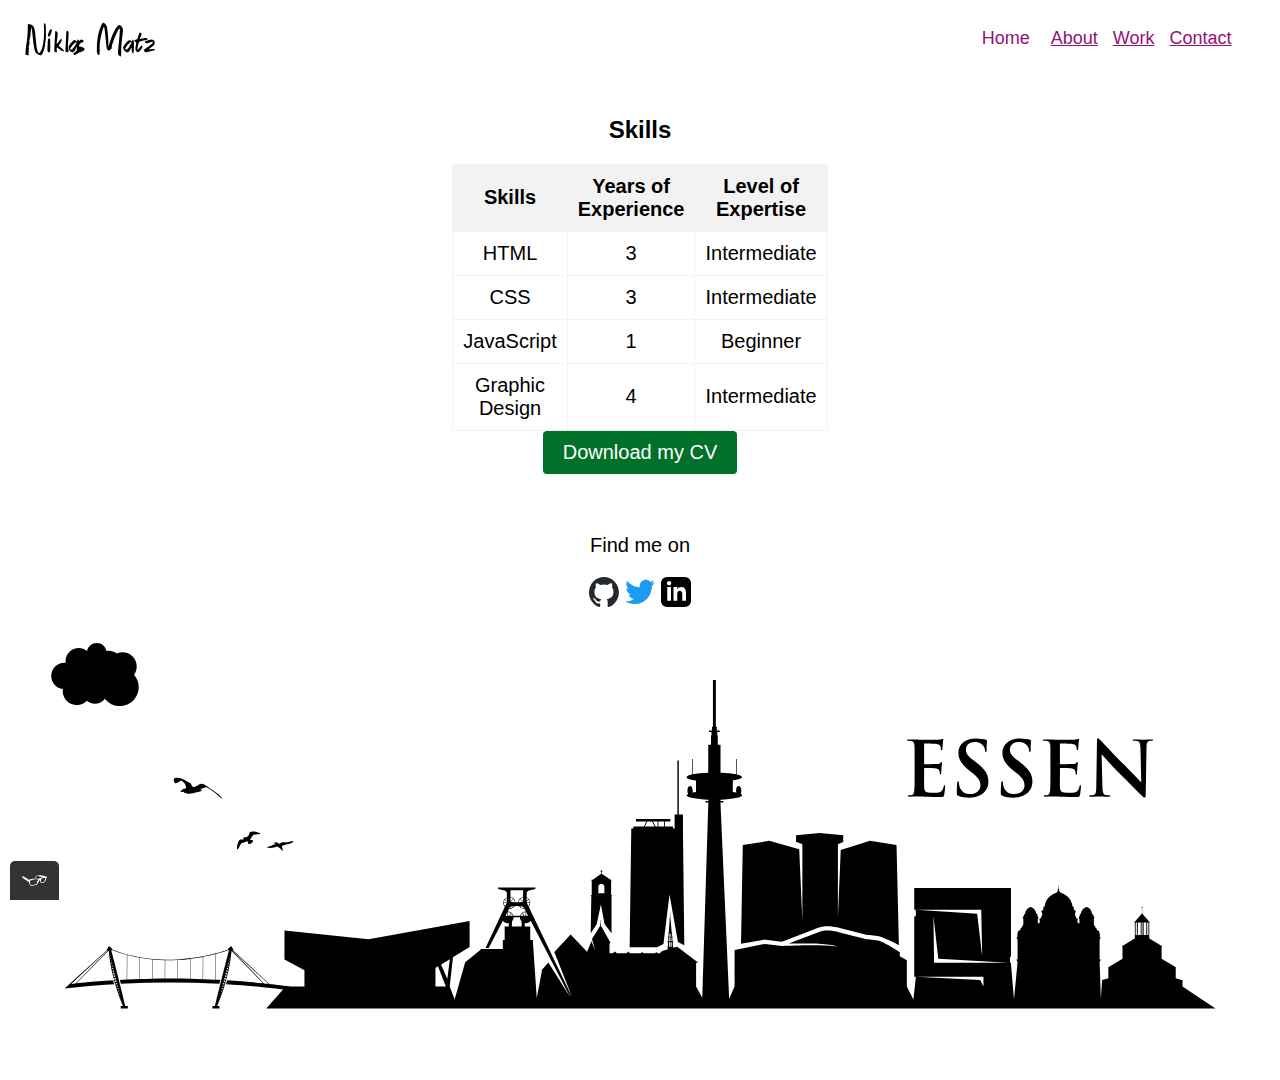
==== about.html @ ded6be36 "initial commit" ====
<!DOCTYPE html>
<html>

<head>
  <meta charset="UTF-8" />
  <meta name="viewport" content="width=device-width, initial-scale=1.0">
  <title>Niklas Matz - Portfolio</title>
  <link rel="icon" type="image/ico" href="img/favicon.ico">
  <link rel="stylesheet" type="text/css" href="css/normalize.css">
  <link href="https://fonts.googleapis.com/css2?family=Montserrat+Alternates:ital,wght@0,400;0,600;1,400&display=swap">
  <link rel="stylesheet" type="text/css" href="css/style.production.css">
</head>

<body>
  <header class="header">
    <img class="logo" src="img/logo.svg" alt="Logo from Niklas Matz">
    <nav class="nav">
      <ul class="navl">
        <li class="navi"><a class="home" href="index.html">Home</a></li>
        <li class="navi"><a class="about" href="about.html">About</a></li>
        <li class="navi"><a class="work" href="work.html">Work</a></li>
        <li class="navi"><a class="contact" href="contact.html">Contact</a></li>
      </ul>
    </nav>
  </header>
  <main>
    <div class="skills-section">
      <h1 class="section-title">Skills</h1>
      <table class="skills-table">
        <thead>
          <tr>
            <th>Skills</th>
            <th>Years of Experience</th>
            <th>Level of Expertise</th>
          </tr>
        </thead>
        <tbody>
          <tr>
            <td>HTML</td>
            <td>3</td>
            <td>Intermediate</td>
          </tr>
          <tr>
            <td>CSS</td>
            <td>3</td>
            <td>Intermediate</td>
          </tr>
          <tr>
            <td>JavaScript</td>
            <td>1</td>
            <td>Beginner</td>
          </tr>
          <tr>
            <td>Graphic Design</td>
            <td>4</td>
            <td>Intermediate</td>
          </tr>
        </tbody>
      </table>
      <a href="files/cv.pdf" class="btn cv" download>Download my CV</a>
    </div>
    
  </main>

  <footer class="foot">
    <p>Find me on</p>
    <div class="socials">
      <a href="https://github.com/"><img src="img/github.svg" alt="github logo linked to  my github"></a>
      <a href="https://twitter.com/"><img src="img/twitter.svg" alt="twitter logo linked to my twitter"></a>
      <a href="https://www.linkedin.com/"><img src="img/linkedin.svg" alt="linked in logo linked to my linked in"></a>
    </div>
    <div class="il">
      <img class="skylined" src="img/esdark.svg" alt="Skyline from the Town Niklas comes from, Essen">
      <img class="cloud" src="img/cloud.svg" alt="moving cloud">
      <img class="skylinel" src="img/eslight.svg" alt="Skyline from the Town Niklas comes from, Essen">
    </div>
  </footer>
  <script src="js/tota11y.min.js"></script>
</body>

</html>
---- css/style.production.css ----
/*
* Prefixed by https://autoprefixer.github.io
* PostCSS: v8.4.14,
* Autoprefixer: v10.4.7
* Browsers: last 4 version
*/

body {
  color: #000;
  background-color: #fff;
  font-family: "Montserrat Alternates", sans-serif;
  font-size: 20px;
  line-height: normal;
}
body header {
  display: -webkit-box;
  display: -ms-flexbox;
  display: flex;
  -webkit-box-pack: justify;
      -ms-flex-pack: justify;
          justify-content: space-between;
  font-size: 18px;
  width: 97%;
  padding: 10px;
}
body header:last-child {
  -webkit-box-flex: 1;
      -ms-flex-positive: 1;
          flex-grow: 1;
  text-align: right;
}

a {
  color: #921276;
  text-decoration: none;
  -webkit-transition: all 200ms;
  -o-transition: all 200ms;
  transition: all 200ms;
}

a:hover {
  color: var(linkh);
  text-decoration: underline;
}

a:active {
  color: #690955;
}

a:visited {
  color: #a10094;
}

.navl {
  margin: 20;
  padding: 0;
  list-style: none;
}

.logo {
  width: 12%;
  min-width: 160px;
}

.navi {
  display: inline-block;
  margin-left: 10px;
}
.navi a {
  padding: 5px 10px;
  text-decoration: underline;
  -webkit-box-shadow: inset 0 0 0 0 #146d8d;
          box-shadow: inset 0 0 0 0 #146d8d;
  margin: 0 -0.25rem;
  padding: 0 0.25rem;
  -webkit-transition: color 0.3s ease-in-out, -webkit-box-shadow 0.3s ease-in-out;
  transition: color 0.3s ease-in-out, -webkit-box-shadow 0.3s ease-in-out;
  -o-transition: color 0.3s ease-in-out, box-shadow 0.3s ease-in-out;
  transition: color 0.3s ease-in-out, box-shadow 0.3s ease-in-out;
  transition: color 0.3s ease-in-out, box-shadow 0.3s ease-in-out, -webkit-box-shadow 0.3s ease-in-out;
}
.navi a:hover {
  text-decoration: none;
  -webkit-box-shadow: inset 100px 0 0 0 #00d7e6;
          box-shadow: inset 100px 0 0 0 #00d7e6;
}
.navi a.home {
  padding: 5px 10px;
  text-decoration: none;
}
.navi a.home:hover {
  text-decoration: underline;
}

.home {
  max-width: 700px;
  margin: 0 auto;
}

.propic {
  float: left;
  border-radius: 50%;
  width: 200px;
  height: 200px;
  -o-object-fit: cover;
     object-fit: cover;
  -o-object-position: center;
     object-position: center;
  margin-right: 20px;
}

.highlight {
  background-color: #333333;
  color: orange;
  padding: 1px 3px;
  border-radius: 4px;
}

.foot {
  padding: 20px;
  text-align: center;
}

.socials img {
  width: 30px;
  height: 30px;
}

h1.contact-page-title {
  font-size: 24px;
  margin-bottom: 20px;
  text-align: center;
}

.contact-content {
  display: -webkit-box;
  display: -ms-flexbox;
  display: flex;
  max-width: 800px;
  margin: 0 auto;
}

.contact-info,
.contact-form {
  -webkit-box-flex: 1;
      -ms-flex: 1;
          flex: 1;
}

.contact-message {
  width: 300px;
  font-size: 20px;
}

.contact-list {
  display: block;
  list-style: none;
  padding: 0;
}

.contact-form {
  max-width: 400px;
}

.standard-label {
  display: block;
  font-weight: bold;
}

.form-control {
  width: 100%;
  padding: 8px;
  border: 1px solid #f2f2f2;
  border-radius: 4px;
}

.btn {
    display: inline-block;
    padding: 10px 20px;
    background-color: #007128;
    color: #fff;
    border: none;
    border-radius: 4px;
    cursor: pointer;
    opacity: 1;
    font-family: inherit;
    transition-duration: 200ms;
    transition-property: opacity;
  }
  
  .btn:hover {
    background-color: #006633;
    color: #fff;
    text-decoration: none;
    opacity: 0.8;
    cursor: pointer;
  }
  
  .cv {
    margin: 0 auto;
    text-align: center;
  }
  

.skills-section {
  padding: 20px;
  text-align: center;
}
.skills-section .section-title {
  font-size: 24px;
  margin-bottom: 20px;
}
.skills-section .skills-table {
  width: 300px;
  border-collapse: collapse;
  -o-object-position: center;
     object-position: center;
  margin: 0 auto;
}
.skills-section .skills-table th {
  padding: 10px;
  border: 1px solid #f2f2f2;
}
.skills-section .skills-table td {
  padding: 10px;
  border: 1px solid #f2f2f2;
}
.skills-section .skills-table th {
  background-color: #f2f2f2;
}
.skills-section .skills-table td {
  text-align: center;
}

.gritem {
  background-color: #f2f2f2;
  padding: 20px;
  text-align: center;
  -webkit-box-shadow: 0 2px 4px rgba(0, 0, 0, 0.2);
          box-shadow: 0 2px 4px rgba(0, 0, 0, 0.2);
  border-radius: 4px;
  -webkit-transition: -webkit-box-shadow 0.3s ease-in-out;
  transition: -webkit-box-shadow 0.3s ease-in-out;
  -o-transition: box-shadow 0.3s ease-in-out;
  transition: box-shadow 0.3s ease-in-out;
  transition: box-shadow 0.3s ease-in-out, -webkit-box-shadow 0.3s ease-in-out;
}

.grid {
  display: -ms-grid;
  display: grid;
  grid-template-columns: repeat(auto-fit, minmax(200px, 1fr));
  grid-gap: 20px;
  padding: 20px;
  margin: 0 100px;
}

.gritem .item-title {
  font-size: 20px;
  margin-bottom: 10px;
}
.gritem .item img {
  width: 150px;
  height: 150px;
  -o-object-fit: cover;
     object-fit: cover;
  border-radius: 50%;
  margin-bottom: 10px;
}
.gritem .item-description {
  font-size: 14px;
}
.gritem:hover {
  -webkit-box-shadow: none;
          box-shadow: none;
}

* {
  -webkit-box-sizing: border-box;
          box-sizing: border-box;
}

@media screen and (max-width: 768px) {
  h1 {
    font-size: 20px;
  }
}
.il {
  position: relative;
  top: 0;
  left: 0;
}

.skylined {
  display: none;
  width: 97%;
  position: relative;
  top: 0;
  left: 0;
}

.cloud {
  width: 90px;
  position: absolute;
  top: 30px;
  left: 30px;
  -webkit-animation-duration: 20s;
          animation-duration: 20s;
  -webkit-animation-name: cloud;
          animation-name: cloud;
  -webkit-animation-iteration-count: infinite;
          animation-iteration-count: infinite;
  -webkit-animation-direction: alternate;
          animation-direction: alternate;
  -webkit-animation-timing-function: linear;
          animation-timing-function: linear;
}

@-webkit-keyframes cloud {
  from {
    -webkit-transform: translate(30px, 70px);
            transform: translate(30px, 70px);
  }
  to {
    -webkit-transform: translate(250px, 50px);
            transform: translate(250px, 50px);
  }
}

@keyframes cloud {
  from {
    -webkit-transform: translate(30px, 70px);
            transform: translate(30px, 70px);
  }
  to {
    -webkit-transform: translate(250px, 50px);
            transform: translate(250px, 50px);
  }
}
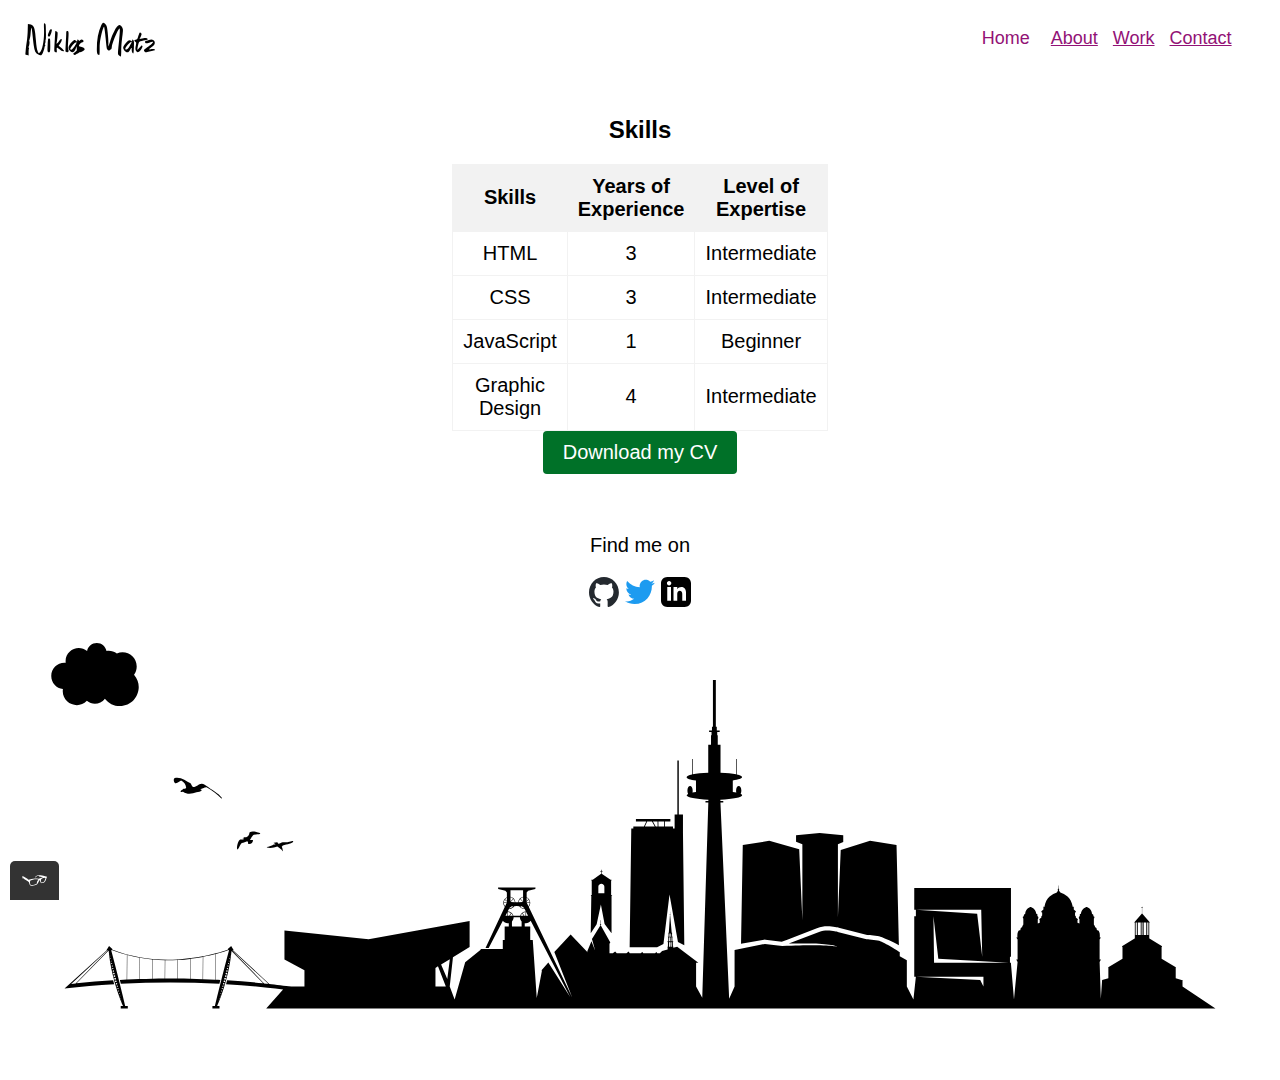
==== commit 08bbf4b1: "changes to all titles" ====
--- a/about.html
+++ b/about.html
@@ -4,7 +4,7 @@
 <head>
   <meta charset="UTF-8" />
   <meta name="viewport" content="width=device-width, initial-scale=1.0">
-  <title>Niklas Matz - Portfolio</title>
+  <title>Unveiling the Craft: Niklas Matz's Journey</title>
   <link rel="icon" type="image/ico" href="img/favicon.ico">
   <link rel="stylesheet" type="text/css" href="css/normalize.css">
   <link href="https://fonts.googleapis.com/css2?family=Montserrat+Alternates:ital,wght@0,400;0,600;1,400&display=swap">
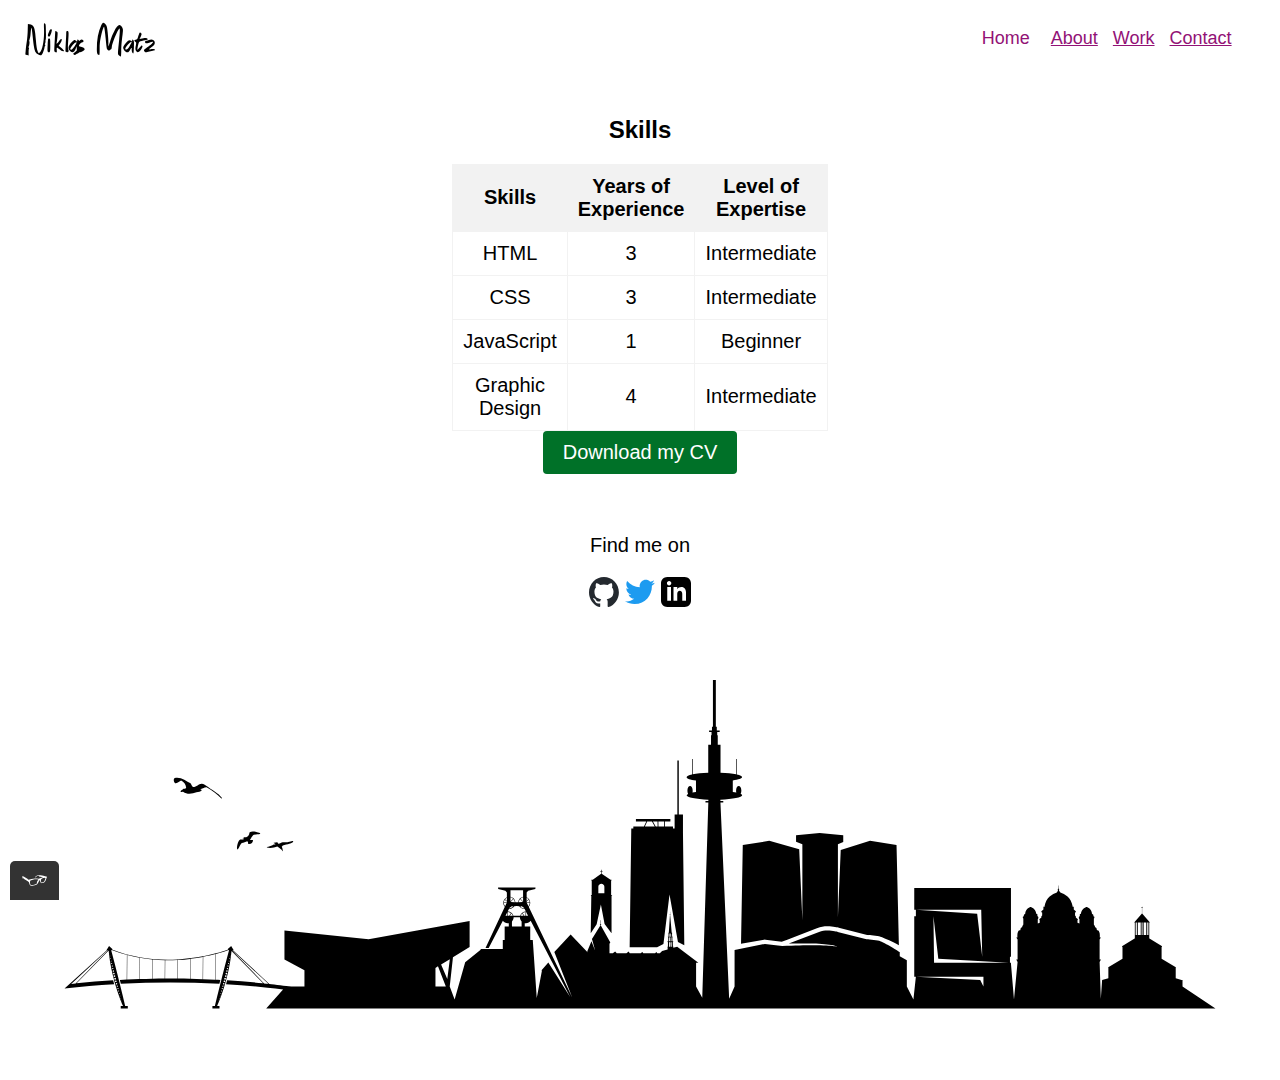
==== commit d64916a8: "deleted the moving cloud" ====
--- a/about.html
+++ b/about.html
@@ -71,7 +71,6 @@
     </div>
     <div class="il">
       <img class="skylined" src="img/esdark.svg" alt="Skyline from the Town Niklas comes from, Essen">
-      <img class="cloud" src="img/cloud.svg" alt="moving cloud">
       <img class="skylinel" src="img/eslight.svg" alt="Skyline from the Town Niklas comes from, Essen">
     </div>
   </footer>
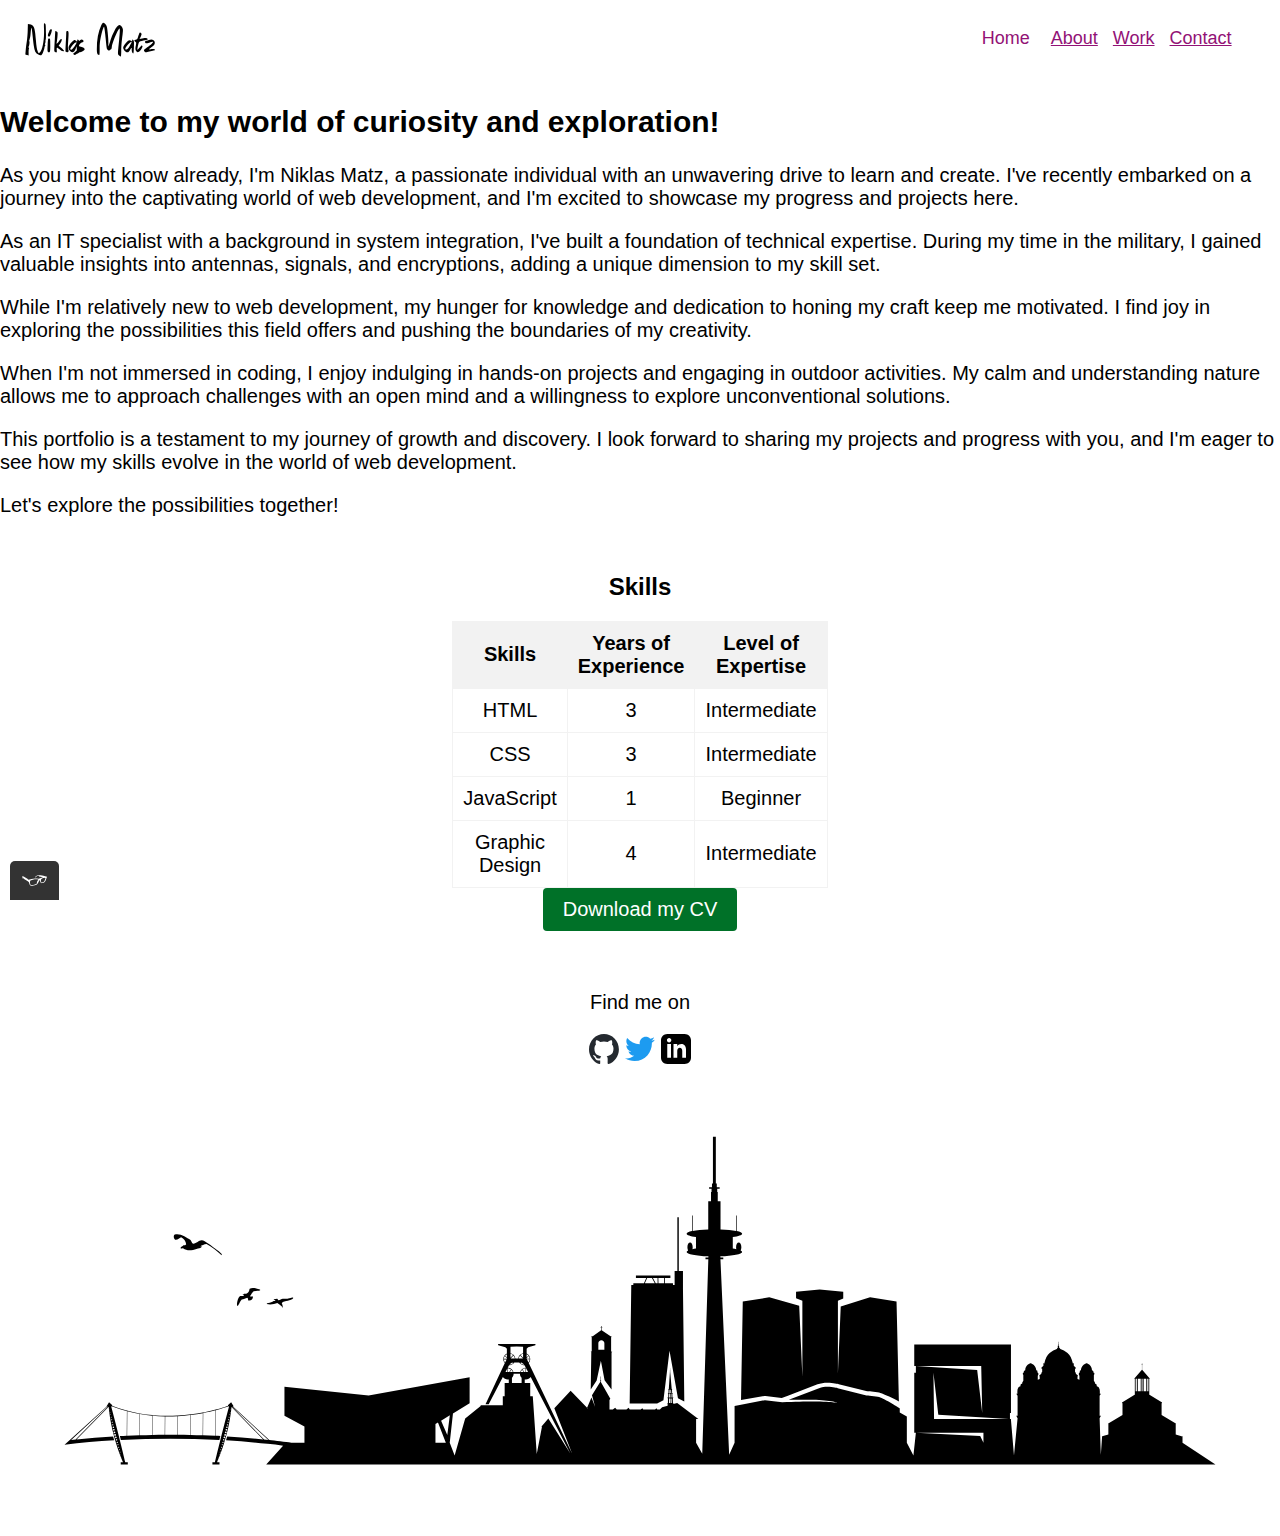
==== commit 74ae5314: "added some text about me as a person" ====
--- a/about.html
+++ b/about.html
@@ -24,7 +24,16 @@
     </nav>
   </header>
   <main>
-    <div class="skills-section">
+    <article class="abouttext">
+      <h2>Welcome to my world of curiosity and exploration!</h2>
+      <p>As you might know already, I'm Niklas Matz, a passionate individual with an unwavering drive to learn and create. I've recently embarked on a journey into the captivating world of web development, and I'm excited to showcase my progress and projects here.</p>
+      <p>As an IT specialist with a background in system integration, I've built a foundation of technical expertise. During my time in the military, I gained valuable insights into antennas, signals, and encryptions, adding a unique dimension to my skill set.</p>
+      <p>While I'm relatively new to web development, my hunger for knowledge and dedication to honing my craft keep me motivated. I find joy in exploring the possibilities this field offers and pushing the boundaries of my creativity.</p>
+      <p>When I'm not immersed in coding, I enjoy indulging in hands-on projects and engaging in outdoor activities. My calm and understanding nature allows me to approach challenges with an open mind and a willingness to explore unconventional solutions.</p>
+      <p>This portfolio is a testament to my journey of growth and discovery. I look forward to sharing my projects and progress with you, and I'm eager to see how my skills evolve in the world of web development.</p>
+      <p>Let's explore the possibilities together!</p>
+    </article>
+    <section class="skills-section">
       <h1 class="section-title">Skills</h1>
       <table class="skills-table">
         <thead>
@@ -58,7 +67,7 @@
         </tbody>
       </table>
       <a href="files/cv.pdf" class="btn cv" download>Download my CV</a>
-    </div>
+    </section>
     
   </main>
 
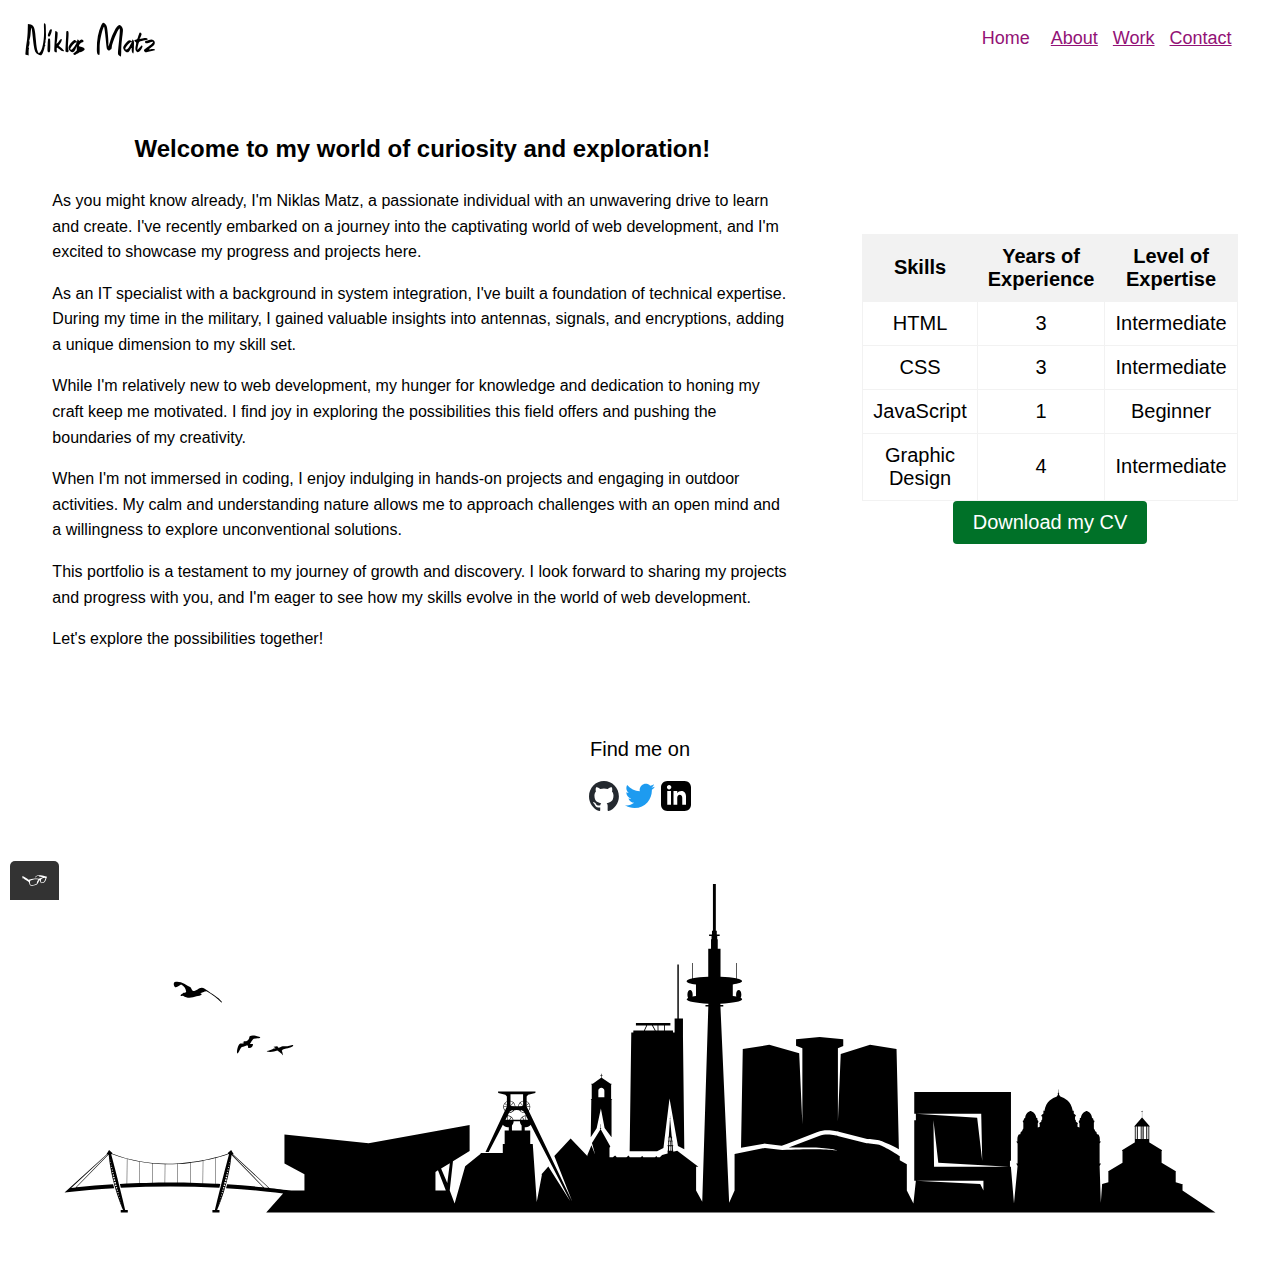
==== commit e88e240d: "added some styling for the new abouttext" ====
--- a/about.html
+++ b/about.html
@@ -7,7 +7,10 @@
   <title>Unveiling the Craft: Niklas Matz's Journey</title>
   <link rel="icon" type="image/ico" href="img/favicon.ico">
   <link rel="stylesheet" type="text/css" href="css/normalize.css">
+  <link rel="preconnect" href="https://fonts.googleapis.com">
   <link href="https://fonts.googleapis.com/css2?family=Montserrat+Alternates:ital,wght@0,400;0,600;1,400&display=swap">
+  <link rel="preconnect" href="https://fonts.gstatic.com" crossorigin>
+  <link href="https://fonts.googleapis.com/css2?family=Handjet:wght@200;300;400;700&display=swap" rel="stylesheet">
   <link rel="stylesheet" type="text/css" href="css/style.production.css">
 </head>
 
@@ -23,18 +26,26 @@
       </ul>
     </nav>
   </header>
-  <main>
+  <main class="aboutcontent">
     <article class="abouttext">
-      <h2>Welcome to my world of curiosity and exploration!</h2>
-      <p>As you might know already, I'm Niklas Matz, a passionate individual with an unwavering drive to learn and create. I've recently embarked on a journey into the captivating world of web development, and I'm excited to showcase my progress and projects here.</p>
-      <p>As an IT specialist with a background in system integration, I've built a foundation of technical expertise. During my time in the military, I gained valuable insights into antennas, signals, and encryptions, adding a unique dimension to my skill set.</p>
-      <p>While I'm relatively new to web development, my hunger for knowledge and dedication to honing my craft keep me motivated. I find joy in exploring the possibilities this field offers and pushing the boundaries of my creativity.</p>
-      <p>When I'm not immersed in coding, I enjoy indulging in hands-on projects and engaging in outdoor activities. My calm and understanding nature allows me to approach challenges with an open mind and a willingness to explore unconventional solutions.</p>
-      <p>This portfolio is a testament to my journey of growth and discovery. I look forward to sharing my projects and progress with you, and I'm eager to see how my skills evolve in the world of web development.</p>
+      <h2 class="aboutheading">Welcome to my world of curiosity and exploration!</h2>
+      <p>As you might know already, I'm Niklas Matz, a passionate individual with an unwavering drive to learn and
+        create. I've recently embarked on a journey into the captivating world of web development, and I'm excited to
+        showcase my progress and projects here.</p>
+      <p>As an IT specialist with a background in system integration, I've built a foundation of technical expertise.
+        During my time in the military, I gained valuable insights into antennas, signals, and encryptions, adding a
+        unique dimension to my skill set.</p>
+      <p>While I'm relatively new to web development, my hunger for knowledge and dedication to honing my craft keep me
+        motivated. I find joy in exploring the possibilities this field offers and pushing the boundaries of my
+        creativity.</p>
+      <p>When I'm not immersed in coding, I enjoy indulging in hands-on projects and engaging in outdoor activities. My
+        calm and understanding nature allows me to approach challenges with an open mind and a willingness to explore
+        unconventional solutions.</p>
+      <p>This portfolio is a testament to my journey of growth and discovery. I look forward to sharing my projects and
+        progress with you, and I'm eager to see how my skills evolve in the world of web development.</p>
       <p>Let's explore the possibilities together!</p>
     </article>
     <section class="skills-section">
-      <h1 class="section-title">Skills</h1>
       <table class="skills-table">
         <thead>
           <tr>
@@ -68,7 +79,7 @@
       </table>
       <a href="files/cv.pdf" class="btn cv" download>Download my CV</a>
     </section>
-    
+
   </main>
 
   <footer class="foot">
--- a/css/style.production.css
+++ b/css/style.production.css
@@ -5,13 +5,35 @@
 * Browsers: last 4 version
 */
 
+:root {
+  --h1: 24px;
+  --h2: 22px;
+  --h3: 20px;
+  --h4: 18px;
+
+  --white: #fff;
+  --black: #000;
+  --link: #921276;
+  --linkh: #96337d;
+  --linka: #690955;
+  --linkv: #a10094;
+  --navh: #00d7e6;
+  --nav: #146d8d;
+  --hlbg: #333333;
+  --hl: orange;
+  --lgray: #f2f2f2;
+  --shadow: rgba(0, 0, 0, 0.2);
+
+}
+
 body {
-  color: #000;
-  background-color: #fff;
+  color: var(--black);
+  background-color: var(--white);
   font-family: "Montserrat Alternates", sans-serif;
-  font-size: 20px;
+  font-size: var(--h3);
   line-height: normal;
 }
+
 body header {
   display: -webkit-box;
   display: -ms-flexbox;
@@ -19,10 +41,11 @@
   -webkit-box-pack: justify;
       -ms-flex-pack: justify;
           justify-content: space-between;
-  font-size: 18px;
+  font-size: var(--h4);
   width: 97%;
   padding: 10px;
 }
+
 body header:last-child {
   -webkit-box-flex: 1;
       -ms-flex-positive: 1;
@@ -31,7 +54,7 @@
 }
 
 a {
-  color: #921276;
+  color: var(--link);
   text-decoration: none;
   -webkit-transition: all 200ms;
   -o-transition: all 200ms;
@@ -44,11 +67,11 @@
 }
 
 a:active {
-  color: #690955;
+  color: var(--linka);
 }
 
 a:visited {
-  color: #a10094;
+  color: var(--linkv);
 }
 
 .navl {
@@ -66,11 +89,12 @@
   display: inline-block;
   margin-left: 10px;
 }
+
 .navi a {
   padding: 5px 10px;
   text-decoration: underline;
-  -webkit-box-shadow: inset 0 0 0 0 #146d8d;
-          box-shadow: inset 0 0 0 0 #146d8d;
+  -webkit-box-shadow: inset 0 0 0 0 var(--nav);
+          box-shadow: inset 0 0 0 0 var(--nav);
   margin: 0 -0.25rem;
   padding: 0 0.25rem;
   -webkit-transition: color 0.3s ease-in-out, -webkit-box-shadow 0.3s ease-in-out;
@@ -79,15 +103,18 @@
   transition: color 0.3s ease-in-out, box-shadow 0.3s ease-in-out;
   transition: color 0.3s ease-in-out, box-shadow 0.3s ease-in-out, -webkit-box-shadow 0.3s ease-in-out;
 }
+
 .navi a:hover {
   text-decoration: none;
-  -webkit-box-shadow: inset 100px 0 0 0 #00d7e6;
-          box-shadow: inset 100px 0 0 0 #00d7e6;
-}
+  -webkit-box-shadow: inset 100px 0 0 0 var(--navh);
+          box-shadow: inset 100px 0 0 0 var(--navh);
+}
+
 .navi a.home {
   padding: 5px 10px;
   text-decoration: none;
 }
+
 .navi a.home:hover {
   text-decoration: underline;
 }
@@ -110,8 +137,8 @@
 }
 
 .highlight {
-  background-color: #333333;
-  color: orange;
+  background-color: var(--hlbg);
+  color: var(--hl);
   padding: 1px 3px;
   border-radius: 4px;
 }
@@ -127,7 +154,7 @@
 }
 
 h1.contact-page-title {
-  font-size: 24px;
+  font-size: var(--h1);
   margin-bottom: 20px;
   text-align: center;
 }
@@ -170,74 +197,147 @@
 .form-control {
   width: 100%;
   padding: 8px;
-  border: 1px solid #f2f2f2;
+  border: 1px solid var(--lgray);
   border-radius: 4px;
 }
 
 .btn {
-    display: inline-block;
-    padding: 10px 20px;
-    background-color: #007128;
-    color: #fff;
-    border: none;
-    border-radius: 4px;
-    cursor: pointer;
-    opacity: 1;
-    font-family: inherit;
-    transition-duration: 200ms;
-    transition-property: opacity;
-  }
-  
-  .btn:hover {
-    background-color: #006633;
-    color: #fff;
-    text-decoration: none;
-    opacity: 0.8;
-    cursor: pointer;
-  }
-  
-  .cv {
-    margin: 0 auto;
-    text-align: center;
-  }
-  
+  display: inline-block;
+  padding: 10px 20px;
+  background-color: #007128;
+  color: var(--white);
+  border: none;
+  border-radius: 4px;
+  cursor: pointer;
+  opacity: 1;
+  font-family: inherit;
+  -webkit-transition-duration: 200ms;
+       -o-transition-duration: 200ms;
+          transition-duration: 200ms;
+  -webkit-transition-property: opacity;
+  -o-transition-property: opacity;
+  transition-property: opacity;
+}
+
+.btn:hover {
+  background-color: #006633;
+  color: var(--white);
+  text-decoration: none;
+  opacity: 0.8;
+  cursor: pointer;
+}
+
+.aboutcontent {
+  display: -webkit-box;
+  display: -ms-flexbox;
+  display: flex;
+  -ms-flex-wrap: wrap;
+      flex-wrap: wrap;
+  -webkit-box-pack: center;
+      -ms-flex-pack: center;
+          justify-content: center;
+  gap: 20px;
+  margin: 0 auto;
+}
+
+.abouttext {
+  -webkit-box-flex: 1;
+      -ms-flex: 1;
+          flex: 1;
+  padding: 20px;
+  font-size: 16px;
+  line-height: 1.6;
+  width: 30%;
+  max-width: 800px;
+  padding: 20px;
+}
+
+.aboutheading {
+  text-align: center;
+}
+
+@media screen and (max-width: 767px) {
+  .abouttext {
+    font-size: 14px;
+  }
+}
+
+@media screen and (min-width: 768px) and (max-width: 991px) {
+  .aboutcontent {
+    -webkit-box-orient: vertical;
+    -webkit-box-direction: normal;
+        -ms-flex-direction: column;
+            flex-direction: column;
+    -webkit-box-align: center;
+        -ms-flex-align: center;
+            align-items: center;
+  }
+
+  .abouttext {
+    padding: 15px;
+  }
+
+  .skills-table {
+    width: 100%;
+  }
+}
+
+@media screen and (min-width: 992px) {
+  .abouttext {
+    padding: 30px;
+  }
+}
 
 .skills-section {
-  padding: 20px;
-  text-align: center;
-}
-.skills-section .section-title {
-  font-size: 24px;
-  margin-bottom: 20px;
-}
+  display: -webkit-box;
+  display: -ms-flexbox;
+  display: flex;
+  -webkit-box-orient: vertical;
+  -webkit-box-direction: normal;
+      -ms-flex-direction: column;
+          flex-direction: column; 
+  -webkit-box-align: center; 
+      -ms-flex-align: center; 
+          align-items: center; 
+  -webkit-box-pack: center; 
+      -ms-flex-pack: center; 
+          justify-content: center; 
+  padding: 20px;
+  text-align: center;
+}
+
 .skills-section .skills-table {
   width: 300px;
   border-collapse: collapse;
-  -o-object-position: center;
-     object-position: center;
   margin: 0 auto;
 }
-.skills-section .skills-table th {
-  padding: 10px;
-  border: 1px solid #f2f2f2;
-}
+
+.skills-section .skills-table th,
 .skills-section .skills-table td {
   padding: 10px;
-  border: 1px solid #f2f2f2;
-}
+  border: 1px solid var(--lgray);
+}
+
 .skills-section .skills-table th {
-  background-color: #f2f2f2;
-}
+  background-color: var(--lgray);
+}
+
 .skills-section .skills-table td {
   text-align: center;
 }
 
+.skills-section .skills-table {
+  @media screen and (max-width: 767px) {
+    width: 100%;
+  }
+}
+
 .gritem {
-  background-color: #f2f2f2;
-  padding: 20px;
-  text-align: center;
-  -webkit-box-shadow: 0 2px 4px rgba(0, 0, 0, 0.2);
-          box-shadow: 0 2px 4px rgba(0, 0, 0, 0.2);
+  background-color: var(--lgray);
+  padding: 20px;
+  text-align: center;
+  -webkit-box-shadow: 0 2px 4px var(--shadow);
+          box-shadow: 0 2px 4px var(--shadow);
   border-radius: 4px;
   -webkit-transition: -webkit-box-shadow 0.3s ease-in-out;
   transition: -webkit-box-shadow 0.3s ease-in-out;
@@ -259,6 +359,7 @@
   font-size: 20px;
   margin-bottom: 10px;
 }
+
 .gritem .item img {
   width: 150px;
   height: 150px;
@@ -267,9 +368,11 @@
   border-radius: 50%;
   margin-bottom: 10px;
 }
+
 .gritem .item-description {
   font-size: 14px;
 }
+
 .gritem:hover {
   -webkit-box-shadow: none;
           box-shadow: none;
@@ -285,6 +388,7 @@
     font-size: 20px;
   }
 }
+
 .il {
   position: relative;
   top: 0;
@@ -321,6 +425,7 @@
     -webkit-transform: translate(30px, 70px);
             transform: translate(30px, 70px);
   }
+
   to {
     -webkit-transform: translate(250px, 50px);
             transform: translate(250px, 50px);
@@ -332,6 +437,7 @@
     -webkit-transform: translate(30px, 70px);
             transform: translate(30px, 70px);
   }
+
   to {
     -webkit-transform: translate(250px, 50px);
             transform: translate(250px, 50px);
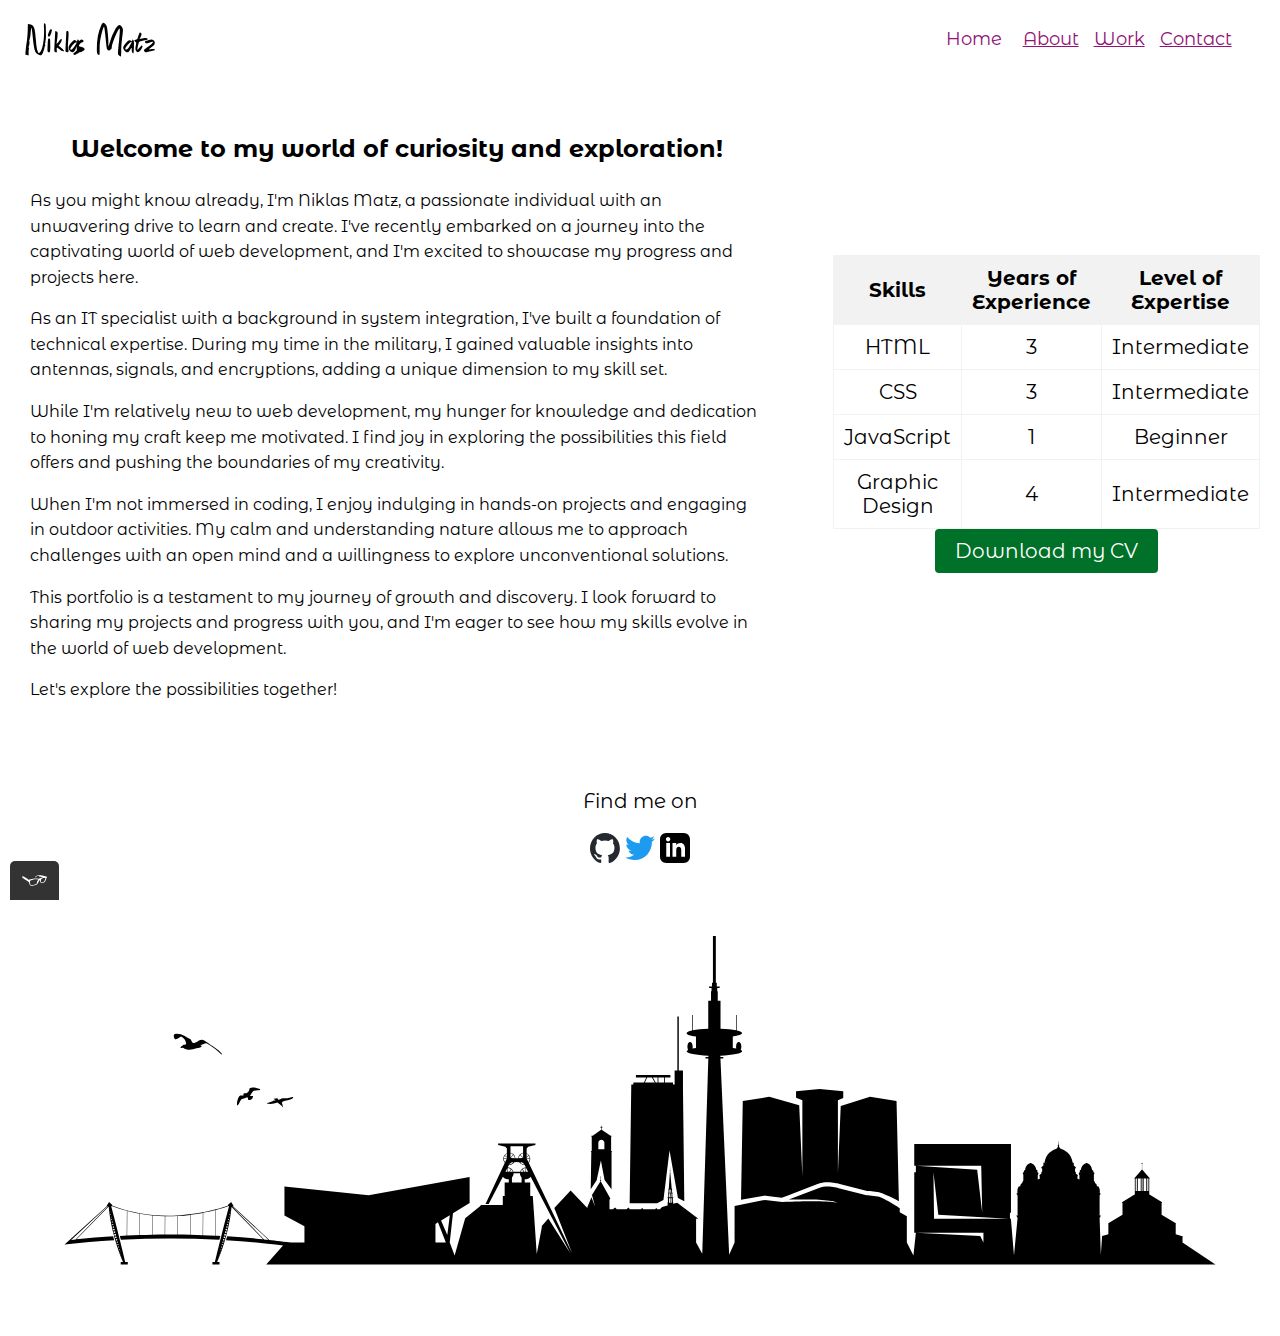
==== commit 056bf151: "added missing rel in colum11" ====
--- a/about.html
+++ b/about.html
@@ -1,5 +1,5 @@
 <!DOCTYPE html>
-<html>
+<html lang="en">
 
 <head>
   <meta charset="UTF-8" />
@@ -8,7 +8,7 @@
   <link rel="icon" type="image/ico" href="img/favicon.ico">
   <link rel="stylesheet" type="text/css" href="css/normalize.css">
   <link rel="preconnect" href="https://fonts.googleapis.com">
-  <link href="https://fonts.googleapis.com/css2?family=Montserrat+Alternates:ital,wght@0,400;0,600;1,400&display=swap">
+  <link rel="stylesheet" href="https://fonts.googleapis.com/css2?family=Montserrat+Alternates:ital,wght@0,400;0,600;1,400&display=swap">
   <link rel="preconnect" href="https://fonts.gstatic.com" crossorigin>
   <link href="https://fonts.googleapis.com/css2?family=Handjet:wght@200;300;400;700&display=swap" rel="stylesheet">
   <link rel="stylesheet" type="text/css" href="css/style.production.css">
